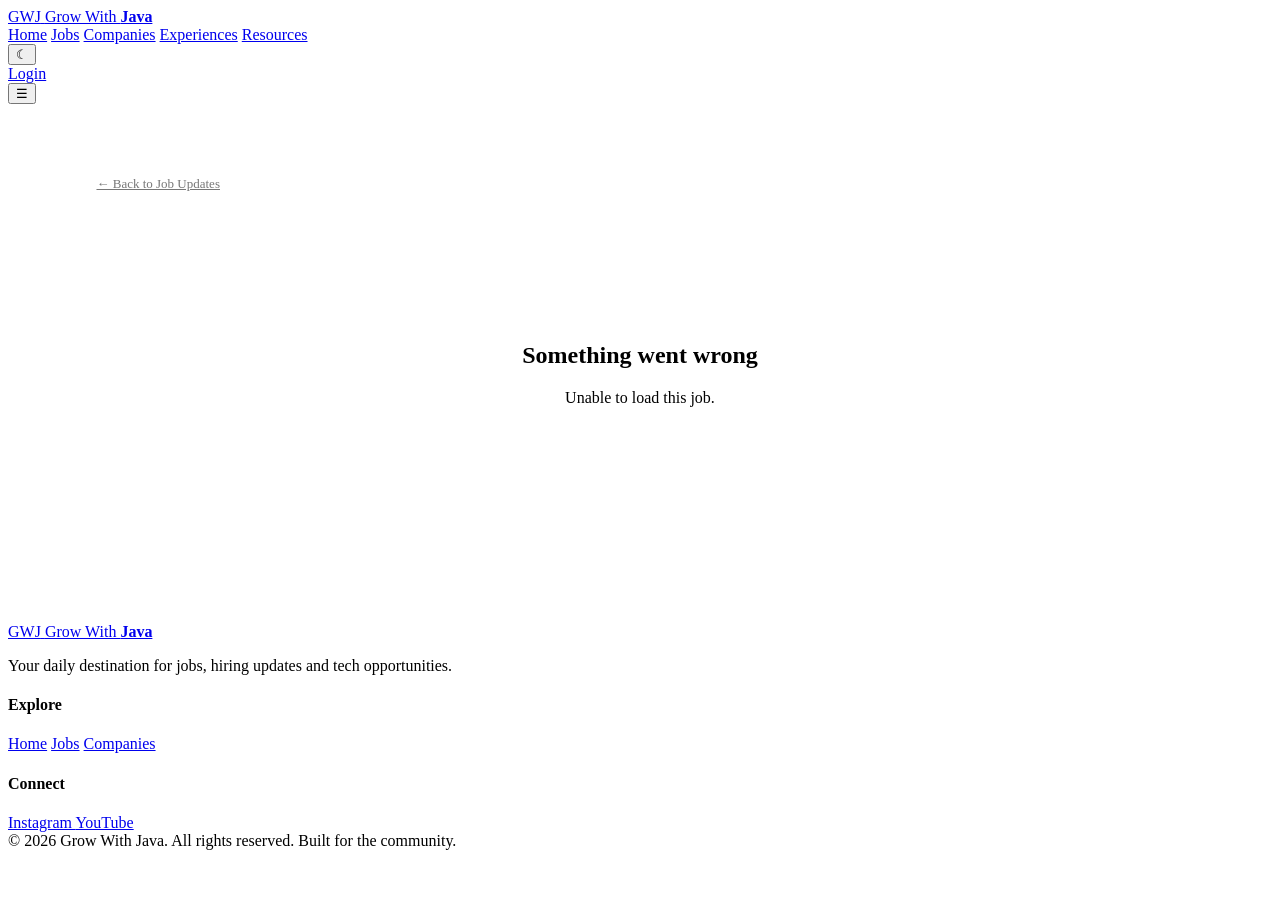
==== job-details.html @ 58d7ec33 "Add files via upload" ====
<!DOCTYPE html>
<html lang="en">
<head>
    <meta charset="UTF-8">
    <meta name="viewport" content="width=device-width, initial-scale=1.0">

    <title>Job Details | Grow With Java</title>

    <link rel="preconnect" href="https://fonts.googleapis.com">
    <link rel="preconnect" href="https://fonts.gstatic.com" crossorigin>

    <link
        href="https://fonts.googleapis.com/css2?family=Inter:wght@400;500;600;700;800&display=swap"
        rel="stylesheet"
    >

    <link rel="stylesheet" href="css/style.css">

    <style>

        .details-page {
            padding: 70px 7% 100px;
            max-width: 1100px;
            margin: auto;
        }

        .back-jobs {
            display: inline-block;
            font-size: 13px;
            color: #777;
            margin-bottom: 30px;
        }

        .back-jobs:hover {
            color: #e63969;
        }

        .job-header {
            background: white;
            border: 1px solid #e8e8ee;
            border-radius: 24px;
            padding: 35px;
            display: flex;
            align-items: center;
            gap: 22px;
            margin-bottom: 20px;
        }

        .job-header-logo {
            width: 75px;
            height: 75px;
            border-radius: 20px;
            background: #15151a;
            color: white;
            display: grid;
            place-items: center;
            font-size: 28px;
            font-weight: 800;
            flex-shrink: 0;
        }

        .job-header h1 {
            font-size: 36px;
            letter-spacing: -0.04em;
            line-height: 1.1;
        }

        .job-company {
            color: #70717b;
            margin-top: 6px;
            font-size: 14px;
        }

        .job-tags {
            display: flex;
            gap: 8px;
            flex-wrap: wrap;
            margin-top: 15px;
        }

        .job-tags span {
            background: #f5f5f7;
            padding: 7px 10px;
            border-radius: 8px;
            font-size: 11px;
        }

        .details-layout {
            display: grid;
            grid-template-columns: 1fr 320px;
            gap: 20px;
        }

        .details-content,
        .apply-box {
            background: white;
            border: 1px solid #e8e8ee;
            border-radius: 22px;
            padding: 30px;
        }

        .details-content h2 {
            font-size: 20px;
            margin-bottom: 12px;
            margin-top: 28px;
        }

        .details-content h2:first-child {
            margin-top: 0;
        }

        .details-content p {
            font-size: 14px;
            color: #60616b;
            line-height: 1.8;
        }

        .eligibility-list {
            padding-left: 20px;
            color: #60616b;
            font-size: 14px;
            line-height: 2;
        }

        .skills {
            display: flex;
            flex-wrap: wrap;
            gap: 8px;
        }

        .skills span {
            padding: 8px 12px;
            border-radius: 9px;
            background: #fff0f4;
            color: #e63969;
            font-size: 11px;
            font-weight: 600;
        }

        .apply-box {
            height: fit-content;
            position: sticky;
            top: 100px;
        }

        .apply-box h3 {
            font-size: 18px;
            margin-bottom: 20px;
        }

        .info-row {
            display: flex;
            justify-content: space-between;
            padding: 13px 0;
            border-bottom: 1px solid #eeeeF1;
            font-size: 12px;
        }

        .info-row span:first-child {
            color: #777;
        }

        .info-row span:last-child {
            font-weight: 600;
            text-align: right;
        }

        .apply-button {
            display: block;
            width: 100%;
            margin-top: 22px;
            background: #15151a;
            color: white;
            text-align: center;
            padding: 14px;
            border-radius: 12px;
            font-size: 13px;
            font-weight: 700;
        }

        .apply-button:hover {
            background: #e63969;
        }

        .not-found {
            text-align: center;
            padding: 100px 20px;
        }

        @media(max-width: 800px) {

            .details-layout {
                grid-template-columns: 1fr;
            }

            .apply-box {
                position: static;
            }

        }

        @media(max-width: 600px) {

            .details-page {
                padding: 50px 5% 80px;
            }

            .job-header {
                padding: 25px;
                align-items: flex-start;
            }

            .job-header h1 {
                font-size: 27px;
            }

            .job-header-logo {
                width: 58px;
                height: 58px;
                font-size: 21px;
            }

        }

    </style>
</head>

<body>

<header class="navbar">

    <a class="brand" href="index.html">
        <span class="brand-mark">GWJ</span>
        <span>Grow With <b>Java</b></span>
    </a>

    <nav>
        <a href="index.html">Home</a>
        <a href="jobs.html">Jobs</a>
        <a href="index.html#companies">Companies</a>
        <a href="index.html#experiences">Experiences</a>
        <a href="index.html#resources">Resources</a>
    </nav>

    <div class="nav-actions">

        <button id="themeBtn" class="icon-btn">
            ☾
        </button>

        <div id="userArea">
            <a class="outline-btn" href="login.html">
                Login
            </a>
        </div>

        <button id="menuBtn" class="menu-btn">
            ☰
        </button>

    </div>

</header>


<main>

<div class="details-page">

    <a href="jobs.html" class="back-jobs">
        ← Back to Job Updates
    </a>


    <div id="jobContainer">

        <div class="not-found">
            Loading job...
        </div>

    </div>

</div>

</main>


<footer>

    <div class="footer-main">

        <div>

            <a class="brand" href="index.html">
                <span class="brand-mark">GWJ</span>
                <span>Grow With <b>Java</b></span>
            </a>

            <p>
                Your daily destination for jobs,
                hiring updates and tech opportunities.
            </p>

        </div>

        <div>

            <h4>Explore</h4>

            <a href="index.html">Home</a>
            <a href="jobs.html">Jobs</a>
            <a href="index.html#companies">Companies</a>

        </div>

        <div>

            <h4>Connect</h4>

            <a
                href="https://www.instagram.com/grow_with_java/"
                target="_blank">
                Instagram
            </a>

            <a href="#">
                YouTube
            </a>

        </div>

    </div>


    <div class="footer-bottom">

        <span>
            © 2026 Grow With Java. All rights reserved.
        </span>

        <span>
            Built for the community.
        </span>

    </div>

</footer>


<script src="js/script.js"></script>


<script>

const params =
    new URLSearchParams(window.location.search);

const jobId =
    params.get("id");

const jobContainer =
    document.getElementById("jobContainer");


fetch("data/jobs.json")

    .then(response => response.json())

    .then(jobs => {

        const job =
            jobs.find(item => item.id === jobId);


        if (!job) {

            jobContainer.innerHTML = `

                <div class="not-found">

                    <h2>
                        Job Not Found
                    </h2>

                    <p>
                        This job may have been removed
                        or the link is incorrect.
                    </p>

                    <br>

                    <a
                        href="jobs.html"
                        class="primary-btn small">
                        Browse Jobs →
                    </a>

                </div>

            `;

            return;
        }


        document.title =
            `${job.title} at ${job.company} | Grow With Java`;


        jobContainer.innerHTML = `

            <div class="job-header">

                <div class="job-header-logo">
                    ${job.company.charAt(0)}
                </div>

                <div>

                    <h1>
                        ${job.title}
                    </h1>

                    <div class="job-company">
                        ${job.company}
                    </div>

                    <div class="job-tags">

                        <span>
                            ${job.experience}
                        </span>

                        <span>
                            ${job.location}
                        </span>

                        <span>
                            ${job.type}
                        </span>

                    </div>

                </div>

            </div>


            <div class="details-layout">


                <div class="details-content">


                    <h2>
                        Job Description
                    </h2>

                    <p>
                        ${job.description}
                    </p>


                    <h2>
                        Eligibility
                    </h2>

                    <ul class="eligibility-list">

                        <li>
                            ${job.eligibility}
                        </li>

                        <li>
                            Candidates should have
                            good communication and
                            problem-solving skills.
                        </li>

                    </ul>


                    <h2>
                        Required Skills
                    </h2>

                    <div class="skills">

                        ${job.skills.map(skill => `
                            <span>
                                ${skill}
                            </span>
                        `).join("")}

                    </div>


                </div>


                <aside class="apply-box">

                    <h3>
                        Job Information
                    </h3>


                    <div class="info-row">
                        <span>
                            Company
                        </span>

                        <span>
                            ${job.company}
                        </span>
                    </div>


                    <div class="info-row">
                        <span>
                            Experience
                        </span>

                        <span>
                            ${job.experience}
                        </span>
                    </div>


                    <div class="info-row">
                        <span>
                            Location
                        </span>

                        <span>
                            ${job.location}
                        </span>
                    </div>


                    <div class="info-row">
                        <span>
                            Batch
                        </span>

                        <span>
                            ${job.batch}
                        </span>
                    </div>


                    <div class="info-row">
                        <span>
                            Salary
                        </span>

                        <span>
                            ${job.salary}
                        </span>
                    </div>


                    <div class="info-row">
                        <span>
                            Last Date
                        </span>

                        <span>
                            ${job.lastDate}
                        </span>
                    </div>


                    <a
                        href="${job.applyLink}"
                        target="_blank"
                        class="apply-button">
                        Apply Now →
                    </a>

                </aside>


            </div>

        `;

    })

    .catch(error => {

        console.error(error);

        jobContainer.innerHTML = `

            <div class="not-found">

                <h2>
                    Something went wrong
                </h2>

                <p>
                    Unable to load this job.
                </p>

            </div>

        `;

    });

</script>

</body>
</html>
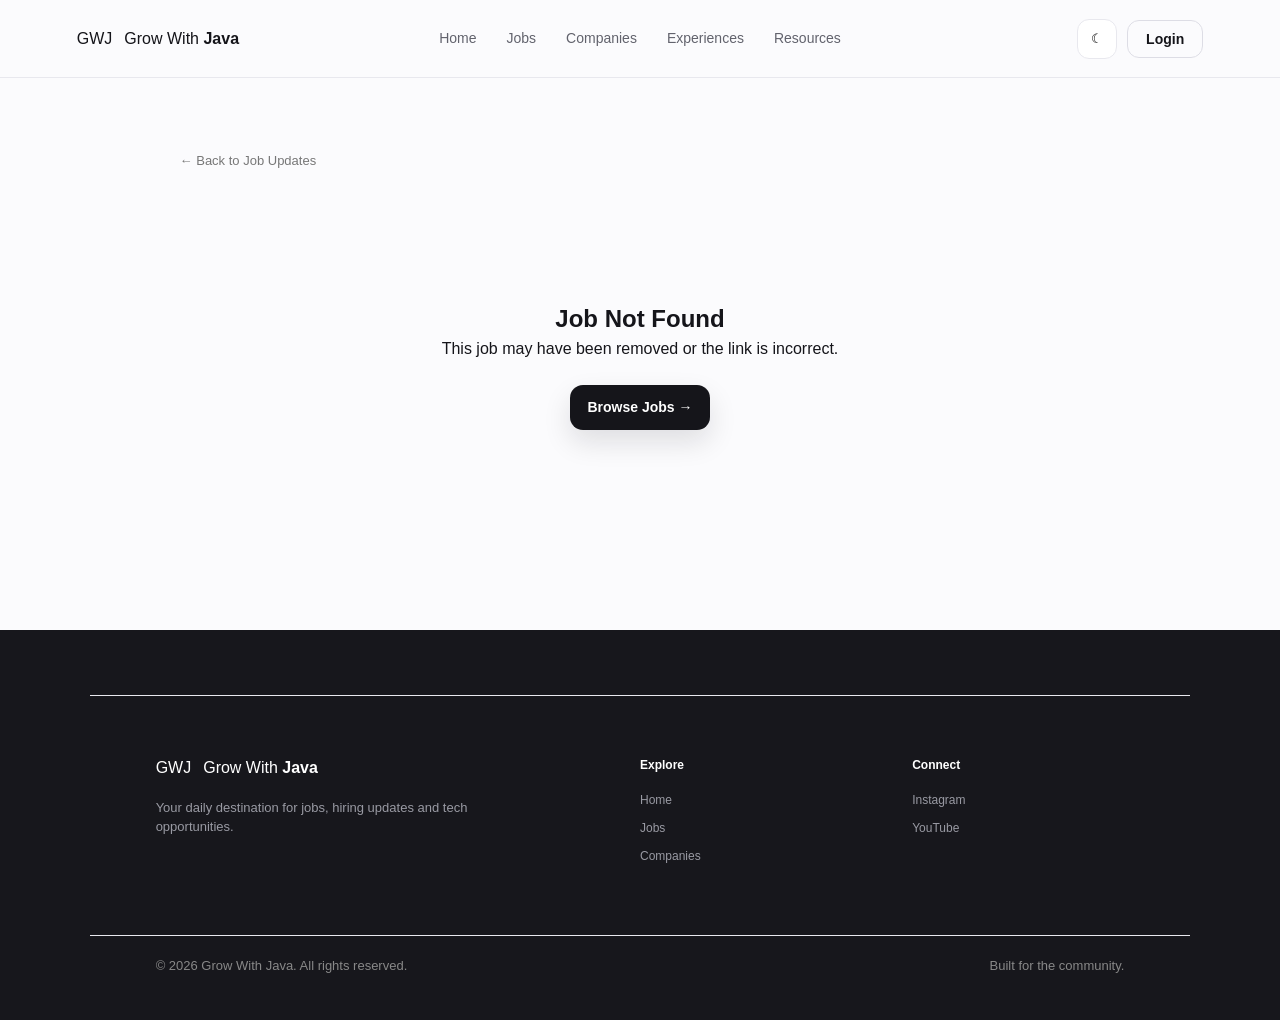
==== commit 0e0e71f4: "Update job details page" ====
--- a/job-details.html
+++ b/job-details.html
@@ -1,615 +1,580 @@
-<!DOCTYPE html>
-<html lang="en">
-<head>
-    <meta charset="UTF-8">
-    <meta name="viewport" content="width=device-width, initial-scale=1.0">
-
-    <title>Job Details | Grow With Java</title>
-
-    <link rel="preconnect" href="https://fonts.googleapis.com">
-    <link rel="preconnect" href="https://fonts.gstatic.com" crossorigin>
-
-    <link
-        href="https://fonts.googleapis.com/css2?family=Inter:wght@400;500;600;700;800&display=swap"
-        rel="stylesheet"
-    >
-
-    <link rel="stylesheet" href="css/style.css">
-
-    <style>
-
-        .details-page {
-            padding: 70px 7% 100px;
-            max-width: 1100px;
-            margin: auto;
-        }
-
-        .back-jobs {
-            display: inline-block;
-            font-size: 13px;
-            color: #777;
-            margin-bottom: 30px;
-        }
-
-        .back-jobs:hover {
-            color: #e63969;
-        }
-
-        .job-header {
-            background: white;
-            border: 1px solid #e8e8ee;
-            border-radius: 24px;
-            padding: 35px;
-            display: flex;
-            align-items: center;
-            gap: 22px;
-            margin-bottom: 20px;
-        }
-
-        .job-header-logo {
-            width: 75px;
-            height: 75px;
-            border-radius: 20px;
-            background: #15151a;
-            color: white;
-            display: grid;
-            place-items: center;
-            font-size: 28px;
-            font-weight: 800;
-            flex-shrink: 0;
-        }
-
-        .job-header h1 {
-            font-size: 36px;
-            letter-spacing: -0.04em;
-            line-height: 1.1;
-        }
-
-        .job-company {
-            color: #70717b;
-            margin-top: 6px;
-            font-size: 14px;
-        }
-
-        .job-tags {
-            display: flex;
-            gap: 8px;
-            flex-wrap: wrap;
-            margin-top: 15px;
-        }
-
-        .job-tags span {
-            background: #f5f5f7;
-            padding: 7px 10px;
-            border-radius: 8px;
-            font-size: 11px;
-        }
-
-        .details-layout {
-            display: grid;
-            grid-template-columns: 1fr 320px;
-            gap: 20px;
-        }
-
-        .details-content,
-        .apply-box {
-            background: white;
-            border: 1px solid #e8e8ee;
-            border-radius: 22px;
-            padding: 30px;
-        }
-
-        .details-content h2 {
-            font-size: 20px;
-            margin-bottom: 12px;
-            margin-top: 28px;
-        }
-
-        .details-content h2:first-child {
-            margin-top: 0;
-        }
-
-        .details-content p {
-            font-size: 14px;
-            color: #60616b;
-            line-height: 1.8;
-        }
-
-        .eligibility-list {
-            padding-left: 20px;
-            color: #60616b;
-            font-size: 14px;
-            line-height: 2;
-        }
-
-        .skills {
-            display: flex;
-            flex-wrap: wrap;
-            gap: 8px;
-        }
-
-        .skills span {
-            padding: 8px 12px;
-            border-radius: 9px;
-            background: #fff0f4;
-            color: #e63969;
-            font-size: 11px;
-            font-weight: 600;
-        }
-
-        .apply-box {
-            height: fit-content;
-            position: sticky;
-            top: 100px;
-        }
-
-        .apply-box h3 {
-            font-size: 18px;
-            margin-bottom: 20px;
-        }
-
-        .info-row {
-            display: flex;
-            justify-content: space-between;
-            padding: 13px 0;
-            border-bottom: 1px solid #eeeeF1;
-            font-size: 12px;
-        }
-
-        .info-row span:first-child {
-            color: #777;
-        }
-
-        .info-row span:last-child {
-            font-weight: 600;
-            text-align: right;
-        }
-
-        .apply-button {
-            display: block;
-            width: 100%;
-            margin-top: 22px;
-            background: #15151a;
-            color: white;
-            text-align: center;
-            padding: 14px;
-            border-radius: 12px;
-            font-size: 13px;
-            font-weight: 700;
-        }
-
-        .apply-button:hover {
-            background: #e63969;
-        }
-
-        .not-found {
-            text-align: center;
-            padding: 100px 20px;
-        }
-
-        @media(max-width: 800px) {
-
-            .details-layout {
-                grid-template-columns: 1fr;
-            }
-
-            .apply-box {
-                position: static;
-            }
-
-        }
-
-        @media(max-width: 600px) {
-
-            .details-page {
-                padding: 50px 5% 80px;
-            }
-
-            .job-header {
-                padding: 25px;
-                align-items: flex-start;
-            }
-
-            .job-header h1 {
-                font-size: 27px;
-            }
-
-            .job-header-logo {
-                width: 58px;
-                height: 58px;
-                font-size: 21px;
-            }
-
-        }
-
-    </style>
-</head>
-
-<body>
-
-<header class="navbar">
-
-    <a class="brand" href="index.html">
-        <span class="brand-mark">GWJ</span>
-        <span>Grow With <b>Java</b></span>
-    </a>
-
-    <nav>
-        <a href="index.html">Home</a>
-        <a href="jobs.html">Jobs</a>
-        <a href="index.html#companies">Companies</a>
-        <a href="index.html#experiences">Experiences</a>
-        <a href="index.html#resources">Resources</a>
-    </nav>
-
-    <div class="nav-actions">
-
-        <button id="themeBtn" class="icon-btn">
-            ☾
-        </button>
-
-        <div id="userArea">
-            <a class="outline-btn" href="login.html">
-                Login
-            </a>
-        </div>
-
-        <button id="menuBtn" class="menu-btn">
-            ☰
-        </button>
-
-    </div>
-
-</header>
-
-
-<main>
-
-<div class="details-page">
-
-    <a href="jobs.html" class="back-jobs">
-        ← Back to Job Updates
-    </a>
-
-
-    <div id="jobContainer">
-
-        <div class="not-found">
-            Loading job...
-        </div>
-
-    </div>
-
-</div>
-
-</main>
-
-
-<footer>
-
-    <div class="footer-main">
-
-        <div>
-
-            <a class="brand" href="index.html">
-                <span class="brand-mark">GWJ</span>
-                <span>Grow With <b>Java</b></span>
-            </a>
-
-            <p>
-                Your daily destination for jobs,
-                hiring updates and tech opportunities.
-            </p>
-
-        </div>
-
-        <div>
-
-            <h4>Explore</h4>
-
-            <a href="index.html">Home</a>
-            <a href="jobs.html">Jobs</a>
-            <a href="index.html#companies">Companies</a>
-
-        </div>
-
-        <div>
-
-            <h4>Connect</h4>
-
-            <a
-                href="https://www.instagram.com/grow_with_java/"
-                target="_blank">
-                Instagram
-            </a>
-
-            <a href="#">
-                YouTube
-            </a>
-
-        </div>
-
-    </div>
-
-
-    <div class="footer-bottom">
-
-        <span>
-            © 2026 Grow With Java. All rights reserved.
-        </span>
-
-        <span>
-            Built for the community.
-        </span>
-
-    </div>
-
-</footer>
-
-
-<script src="js/script.js"></script>
-
-
-<script>
-
-const params =
-    new URLSearchParams(window.location.search);
-
-const jobId =
-    params.get("id");
-
-const jobContainer =
-    document.getElementById("jobContainer");
-
-
-fetch("data/jobs.json")
-
-    .then(response => response.json())
-
-    .then(jobs => {
-
-        const job =
-            jobs.find(item => item.id === jobId);
-
-
-        if (!job) {
-
-            jobContainer.innerHTML = `
-
-                <div class="not-found">
-
-                    <h2>
-                        Job Not Found
-                    </h2>
-
-                    <p>
-                        This job may have been removed
-                        or the link is incorrect.
-                    </p>
-
-                    <br>
-
-                    <a
-                        href="jobs.html"
-                        class="primary-btn small">
-                        Browse Jobs →
-                    </a>
-
-                </div>
-
-            `;
-
-            return;
-        }
-
-
-        document.title =
-            `${job.title} at ${job.company} | Grow With Java`;
-
-
-        jobContainer.innerHTML = `
-
-            <div class="job-header">
-
-                <div class="job-header-logo">
-                    ${job.company.charAt(0)}
-                </div>
-
-                <div>
-
-                    <h1>
-                        ${job.title}
-                    </h1>
-
-                    <div class="job-company">
-                        ${job.company}
-                    </div>
-
-                    <div class="job-tags">
-
-                        <span>
-                            ${job.experience}
-                        </span>
-
-                        <span>
-                            ${job.location}
-                        </span>
-
-                        <span>
-                            ${job.type}
-                        </span>
-
-                    </div>
-
-                </div>
-
-            </div>
-
-
-            <div class="details-layout">
-
-
-                <div class="details-content">
-
-
-                    <h2>
-                        Job Description
-                    </h2>
-
-                    <p>
-                        ${job.description}
-                    </p>
-
-
-                    <h2>
-                        Eligibility
-                    </h2>
-
-                    <ul class="eligibility-list">
-
-                        <li>
-                            ${job.eligibility}
-                        </li>
-
-                        <li>
-                            Candidates should have
-                            good communication and
-                            problem-solving skills.
-                        </li>
-
-                    </ul>
-
-
-                    <h2>
-                        Required Skills
-                    </h2>
-
-                    <div class="skills">
-
-                        ${job.skills.map(skill => `
-                            <span>
-                                ${skill}
-                            </span>
-                        `).join("")}
-
-                    </div>
-
-
-                </div>
-
-
-                <aside class="apply-box">
-
-                    <h3>
-                        Job Information
-                    </h3>
-
-
-                    <div class="info-row">
-                        <span>
-                            Company
-                        </span>
-
-                        <span>
-                            ${job.company}
-                        </span>
-                    </div>
-
-
-                    <div class="info-row">
-                        <span>
-                            Experience
-                        </span>
-
-                        <span>
-                            ${job.experience}
-                        </span>
-                    </div>
-
-
-                    <div class="info-row">
-                        <span>
-                            Location
-                        </span>
-
-                        <span>
-                            ${job.location}
-                        </span>
-                    </div>
-
-
-                    <div class="info-row">
-                        <span>
-                            Batch
-                        </span>
-
-                        <span>
-                            ${job.batch}
-                        </span>
-                    </div>
-
-
-                    <div class="info-row">
-                        <span>
-                            Salary
-                        </span>
-
-                        <span>
-                            ${job.salary}
-                        </span>
-                    </div>
-
-
-                    <div class="info-row">
-                        <span>
-                            Last Date
-                        </span>
-
-                        <span>
-                            ${job.lastDate}
-                        </span>
-                    </div>
-
-
-                    <a
-                        href="${job.applyLink}"
-                        target="_blank"
-                        class="apply-button">
-                        Apply Now →
-                    </a>
-
-                </aside>
-
-
-            </div>
-
-        `;
-
-    })
-
-    .catch(error => {
-
-        console.error(error);
-
-        jobContainer.innerHTML = `
-
-            <div class="not-found">
-
-                <h2>
-                    Something went wrong
-                </h2>
-
-                <p>
-                    Unable to load this job.
-                </p>
-
-            </div>
-
-        `;
-
-    });
-
-</script>
-
-</body>
+<!DOCTYPE html>
+<html lang="en">
+<head>
+    <meta charset="UTF-8">
+    <meta name="viewport" content="width=device-width, initial-scale=1.0">
+
+    <title>Job Details | Grow With Java</title>
+
+    <link rel="preconnect" href="https://fonts.googleapis.com">
+    <link rel="preconnect" href="https://fonts.gstatic.com" crossorigin>
+
+    <link
+        href="https://fonts.googleapis.com/css2?family=Inter:wght@400;500;600;700;800&display=swap"
+        rel="stylesheet"
+    >
+
+    <link rel="stylesheet" href="css/style.css">
+
+    <style>
+
+        .details-page {
+            padding: 70px 7% 100px;
+            max-width: 1100px;
+            margin: auto;
+        }
+
+        .back-jobs {
+            display: inline-block;
+            font-size: 13px;
+            color: #777;
+            margin-bottom: 30px;
+        }
+
+        .back-jobs:hover {
+            color: #e63969;
+        }
+
+        .job-header {
+            background: white;
+            border: 1px solid #e8e8ee;
+            border-radius: 24px;
+            padding: 35px;
+            display: flex;
+            align-items: center;
+            gap: 22px;
+            margin-bottom: 20px;
+        }
+
+        .job-header-logo {
+            width: 75px;
+            height: 75px;
+            border-radius: 20px;
+            background: #15151a;
+            color: white;
+            display: grid;
+            place-items: center;
+            font-size: 28px;
+            font-weight: 800;
+            flex-shrink: 0;
+        }
+
+        .job-header h1 {
+            font-size: 36px;
+            letter-spacing: -0.04em;
+            line-height: 1.1;
+        }
+
+        .job-company {
+            color: #70717b;
+            margin-top: 6px;
+            font-size: 14px;
+        }
+
+        .job-tags {
+            display: flex;
+            gap: 8px;
+            flex-wrap: wrap;
+            margin-top: 15px;
+        }
+
+        .job-tags span {
+            background: #f5f5f7;
+            padding: 7px 10px;
+            border-radius: 8px;
+            font-size: 11px;
+        }
+
+        .details-layout {
+            display: grid;
+            grid-template-columns: 1fr 320px;
+            gap: 20px;
+        }
+
+        .details-content,
+        .apply-box {
+            background: white;
+            border: 1px solid #e8e8ee;
+            border-radius: 22px;
+            padding: 30px;
+        }
+
+        .details-content h2 {
+            font-size: 20px;
+            margin-bottom: 12px;
+            margin-top: 28px;
+        }
+
+        .details-content h2:first-child {
+            margin-top: 0;
+        }
+
+        .details-content p {
+            font-size: 14px;
+            color: #60616b;
+            line-height: 1.8;
+        }
+
+        .eligibility-list {
+            padding-left: 20px;
+            color: #60616b;
+            font-size: 14px;
+            line-height: 2;
+        }
+
+        .skills {
+            display: flex;
+            flex-wrap: wrap;
+            gap: 8px;
+        }
+
+        .skills span {
+            padding: 8px 12px;
+            border-radius: 9px;
+            background: #fff0f4;
+            color: #e63969;
+            font-size: 11px;
+            font-weight: 600;
+        }
+
+        .apply-box {
+            height: fit-content;
+            position: sticky;
+            top: 100px;
+        }
+
+        .apply-box h3 {
+            font-size: 18px;
+            margin-bottom: 20px;
+        }
+
+        .info-row {
+            display: flex;
+            justify-content: space-between;
+            padding: 13px 0;
+            border-bottom: 1px solid #eeeeF1;
+            font-size: 12px;
+        }
+
+        .info-row span:first-child {
+            color: #777;
+        }
+
+        .info-row span:last-child {
+            font-weight: 600;
+            text-align: right;
+        }
+
+        .apply-button {
+            display: block;
+            width: 100%;
+            margin-top: 22px;
+            background: #15151a;
+            color: white;
+            text-align: center;
+            padding: 14px;
+            border-radius: 12px;
+            font-size: 13px;
+            font-weight: 700;
+        }
+
+        .apply-button:hover {
+            background: #e63969;
+        }
+
+        .not-found {
+            text-align: center;
+            padding: 100px 20px;
+        }
+
+        @media(max-width: 800px) {
+
+            .details-layout {
+                grid-template-columns: 1fr;
+            }
+
+            .apply-box {
+                position: static;
+            }
+
+        }
+
+        @media(max-width: 600px) {
+
+            .details-page {
+                padding: 50px 5% 80px;
+            }
+
+            .job-header {
+                padding: 25px;
+                align-items: flex-start;
+            }
+
+            .job-header h1 {
+                font-size: 27px;
+            }
+
+            .job-header-logo {
+                width: 58px;
+                height: 58px;
+                font-size: 21px;
+            }
+
+        }
+
+    </style>
+</head>
+
+<body>
+
+<header class="navbar">
+
+    <a class="brand" href="index.html">
+        <span class="brand-mark">GWJ</span>
+        <span>Grow With <b>Java</b></span>
+    </a>
+
+    <nav>
+        <a href="index.html">Home</a>
+        <a href="jobs.html">Jobs</a>
+        <a href="index.html#companies">Companies</a>
+        <a href="index.html#experiences">Experiences</a>
+        <a href="index.html#resources">Resources</a>
+    </nav>
+
+    <div class="nav-actions">
+
+        <button id="themeBtn" class="icon-btn">
+            ☾
+        </button>
+
+        <div id="userArea">
+            <a class="outline-btn" href="login.html">
+                Login
+            </a>
+        </div>
+
+        <button id="menuBtn" class="menu-btn">
+            ☰
+        </button>
+
+    </div>
+
+</header>
+
+
+<main>
+
+<div class="details-page">
+
+    <a href="jobs.html" class="back-jobs">
+        ← Back to Job Updates
+    </a>
+
+
+    <div id="jobContainer">
+
+        <div class="not-found">
+            Loading job...
+        </div>
+
+    </div>
+
+</div>
+
+</main>
+
+
+<footer>
+
+    <div class="footer-main">
+
+        <div>
+
+            <a class="brand" href="index.html">
+                <span class="brand-mark">GWJ</span>
+                <span>Grow With <b>Java</b></span>
+            </a>
+
+            <p>
+                Your daily destination for jobs,
+                hiring updates and tech opportunities.
+            </p>
+
+        </div>
+
+        <div>
+
+            <h4>Explore</h4>
+
+            <a href="index.html">Home</a>
+            <a href="jobs.html">Jobs</a>
+            <a href="index.html#companies">Companies</a>
+
+        </div>
+
+        <div>
+
+            <h4>Connect</h4>
+
+            <a
+                href="https://www.instagram.com/grow_with_java/"
+                target="_blank">
+                Instagram
+            </a>
+
+            <a href="#">
+                YouTube
+            </a>
+
+        </div>
+
+    </div>
+
+
+    <div class="footer-bottom">
+
+        <span>
+            © 2026 Grow With Java. All rights reserved.
+        </span>
+
+        <span>
+            Built for the community.
+        </span>
+
+    </div>
+
+</footer>
+
+
+<script src="js/script.js"></script>
+
+
+<script>
+
+const params =
+    new URLSearchParams(window.location.search);
+
+const jobId =
+    params.get("id");
+
+const jobContainer =
+    document.getElementById("jobContainer");
+
+
+fetch("data/jobs.json")
+
+    .then(response => response.json())
+
+    .then(jobs => {
+
+       const job = jobs.find(item => String(item.id) === jobId);
+
+
+        if (!job) {
+
+            jobContainer.innerHTML = `
+
+                <div class="not-found">
+
+                    <h2>
+                        Job Not Found
+                    </h2>
+
+                    <p>
+                        This job may have been removed
+                        or the link is incorrect.
+                    </p>
+
+                    <br>
+
+                    <a
+                        href="jobs.html"
+                        class="primary-btn small">
+                        Browse Jobs →
+                    </a>
+
+                </div>
+
+            `;
+
+            return;
+        }
+
+
+        document.title =
+            `${job.title} at ${job.company} | Grow With Java`;
+
+
+        jobContainer.innerHTML = `
+
+            <div class="job-header">
+    <div class="job-header-info">
+        <h1>${job.title || job.company || "Job Opportunity"}</h1>
+        <p>${job.company || ""}</p>
+        <div class="job-meta">
+            ${job.category ? `<span>${job.category}</span>` : ""}
+            ${job.experience ? `<span>${job.experience}</span>` : ""}
+            ${job.type ? `<span>${job.type}</span>` : ""}
+        </div>
+    </div>
+</div>
+
+
+         
+<div class="details-layout">
+
+    <div class="details-content">
+
+        ${job.description && job.description !== "undefined" ? `
+            <h2>Job Description</h2>
+            <p>${job.description}</p>
+        ` : ""}
+
+        ${job.eligibility && job.eligibility !== "undefined" ? `
+            <h2>Eligibility</h2>
+            <ul class="eligibility-list">
+                <li>${job.eligibility}</li>
+                <li>
+                    Candidates should have good communication and
+                    problem-solving skills.
+                </li>
+            </ul>
+        ` : ""}
+
+        ${job.skills && job.skills !== "undefined" ? `
+            <h2>Required Skills</h2>
+            <div class="skills">
+                ${(Array.isArray(job.skills) ? job.skills : job.skills.split(","))
+                    .filter(skill => skill && skill.trim() && skill.trim().toLowerCase() !== "undefined")
+                    .map(skill => `<span>${skill.trim()}</span>`)
+                    .join("")}
+            </div>
+        ` : ""}
+
+    </div>
+</div>
+
+
+                </div>
+
+
+                <aside class="apply-box">
+
+                    <h3>
+                        Job Information
+                    </h3>
+
+
+                    <div class="info-row">
+                        <span>
+                            Company
+                        </span>
+
+                        <span>
+                            ${job.company}
+                        </span>
+                    </div>
+
+
+                    <div class="info-row">
+                        <span>
+                            Experience
+                        </span>
+
+                        <span>
+                            ${job.experience}
+                        </span>
+                    </div>
+
+
+                    <div class="info-row">
+                        <span>
+                            Location
+                        </span>
+
+                        <span>
+                            ${job.location}
+                        </span>
+                    </div>
+
+
+                    <div class="info-row">
+                        <span>
+                            Batch
+                        </span>
+
+                        <span>
+                            ${job.batch}
+                        </span>
+                    </div>
+
+
+                    <div class="info-row">
+                        <span>
+                            Salary
+                        </span>
+
+                        <span>
+                            ${job.salary}
+                        </span>
+                    </div>
+
+
+                    <div class="info-row">
+                        <span>
+                            Last Date
+                        </span>
+
+                        <span>
+                            ${job.lastDate}
+                        </span>
+                    </div>
+
+
+                    
+
+<a
+    href="${job.applyLink || '#'}"
+    target="_blank"
+    rel="noopener noreferrer"
+    class="apply-button">
+    Apply Now →
+</a>
+
+
+                </aside>
+
+
+            </div>
+
+        `;
+
+    })
+
+    .catch(error => {
+
+        console.error(error);
+
+        jobContainer.innerHTML = `
+
+            <div class="not-found">
+
+                <h2>
+                    Something went wrong
+                </h2>
+
+                <p>
+                    Unable to load this job.
+                </p>
+
+            </div>
+
+        `;
+
+    });
+
+</script>
+
+</body>
 </html>
--- a/css/style.css
+++ b/css/style.css
@@ -0,0 +1,749 @@
+:root{
+  --bg:#fbfbfd;--surface:#fff;--text:#15151a;--muted:#70717b;--line:#e8e8ee;
+  --accent:#e63969;--accent2:#ff4d7c;--soft:#fff0f4;--shadow:0 24px 70px rgba(20,20,30,.09)
+}
+*{box-sizing:border-box;margin:0;padding:0}html{scroll-behavior:smooth}
+body{font-family:Inter,Arial,sans-serif;background:var(--bg);color:var(--text);line-height:1.5}
+a{text-decoration:none;color:inherit}.navbar{height:78px;display:flex;align-items:center;justify-content:space-between;padding:0 6%;border-bottom:1px solid var(--line);background:rgba(251,251,253,.86);backdrop-filter:blur(18px);position:sticky;top:0;z-index:20}
+.brand {
+    display: flex;
+    align-items: center;
+    gap: 12px;
+}
+
+.brand img {
+    width: 64px;
+    height: 64px;
+    object-fit: cover;
+    border-radius: 50%;
+    display: block;
+}
+
+.brand-text {
+    font-size: 21px;
+    font-weight: 700;
+    color: #f97316;
+    text-decoration: none;
+}
+
+.brand-text:hover {
+    text-decoration: none;
+}
+nav{display:flex;gap:30px;position:absolute;left:50vw;transform:translateX(-50%);width:max-content}nav a{font-size:14px;color:#62636d;font-weight:500}nav a:hover{color:var(--text)}
+.nav-actions{display:flex;gap:10px;align-items:center}.icon-btn,.menu-btn{border:1px solid var(--line);background:var(--surface);width:40px;height:40px;border-radius:12px;cursor:pointer}.outline-btn{border:1px solid #dddde5;border-radius:12px;padding:10px 18px;font-size:14px;font-weight:600}.menu-btn{display:none}
+.hero{min-height:650px;padding:95px 7% 75px;display:grid;grid-template-columns:1.05fr .95fr;align-items:center;gap:70px;overflow:hidden;background:radial-gradient(circle at 80% 35%,#ffe8ef 0,transparent 34%),linear-gradient(180deg,#fff,#fbfbfd)}
+.eyebrow,.section-kicker{font-size:11px;letter-spacing:.15em;font-weight:800;color:var(--accent)}.eyebrow{display:flex;align-items:center;gap:9px;margin-bottom:18px}.pulse{width:8px;height:8px;border-radius:50%;background:var(--accent);box-shadow:0 0 0 6px #ffe0e9}
+h1{font-size:clamp(48px,6.2vw,84px);line-height:.98;letter-spacing:-.055em;max-width:760px}h1 span,.community h2 span{color:var(--accent)}
+.hero-copy>p{max-width:600px;margin:25px 0;color:var(--muted);font-size:17px}.hero-actions{display:flex;align-items:center;gap:24px}.primary-btn{display:inline-flex;align-items:center;gap:18px;background:var(--text);color:#fff;padding:14px 19px;border-radius:13px;font-size:14px;font-weight:700;box-shadow:0 12px 28px rgba(20,20,25,.12)}.primary-btn span{font-size:18px}.primary-btn.small{padding:12px 17px}.text-btn{font-size:14px;font-weight:700}.stats{display:flex;gap:38px;margin-top:48px}.stats div{display:flex;flex-direction:column}.stats strong{font-size:20px}.stats span{font-size:11px;color:var(--muted);margin-top:2px}
+.hero-visual{min-height:460px;position:relative;display:grid;place-items:center}.orbit{position:absolute;border:1px solid #f0cbd5;border-radius:50%}.orbit-one{width:480px;height:480px}.orbit-two{width:350px;height:350px;border-style:dashed}
+.opportunity-card{position:relative;width:min(430px,90%);background:rgba(255,255,255,.92);border:1px solid #e7dfe2;border-radius:25px;padding:25px;box-shadow:var(--shadow);z-index:2}.card-top,.card-bottom,.company-row{display:flex;align-items:center}.card-top{font-size:11px;color:var(--muted);gap:8px}.mini-dot{width:7px;height:7px;background:#3fc77a;border-radius:50%}.bookmark{margin-left:auto;font-size:21px;color:#999}.company-row{gap:15px;margin:28px 0 20px}.company-logo{width:52px;height:52px;border-radius:15px;background:#18181c;color:white;display:grid;place-items:center;font-size:22px;font-weight:800}.company-row h3{font-size:19px}.company-row p{font-size:12px;color:var(--muted)}.tags{display:flex;gap:7px;flex-wrap:wrap}.tags span{font-size:10px;background:#f5f5f7;padding:7px 10px;border-radius:8px;color:#60616b}.card-line{height:1px;background:var(--line);margin:24px 0 16px}.card-bottom{justify-content:space-between;font-size:10px;color:var(--muted)}.card-bottom a{color:var(--accent);font-weight:700}.float-pill{position:absolute;background:#fff;border:1px solid var(--line);box-shadow:0 12px 35px rgba(20,20,30,.1);padding:11px 15px;border-radius:30px;font-size:11px;font-weight:700;z-index:3}.pill-one{top:85px;right:4%}.pill-two{bottom:72px;left:2%}
+.section{padding:95px 7%}.section-head{display:flex;align-items:end;justify-content:space-between;margin-bottom:35px}.section-head h2,.centered h2{font-size:38px;letter-spacing:-.04em;margin-top:7px}.section-head p{color:var(--muted);font-size:14px;margin-top:5px}.filter-btn{border:0;background:none;font-weight:700;cursor:pointer}.job-grid{display:grid;grid-template-columns:repeat(3,1fr);gap:16px}.job-card{background:var(--surface);border:1px solid var(--line);border-radius:20px;padding:22px;transition:.25s}.job-card:hover{transform:translateY(-5px);box-shadow:var(--shadow)}.job-card .top{display:flex;justify-content:space-between}.job-card .logo{width:45px;height:45px;border-radius:13px;background:#f2f2f5;display:grid;place-items:center;font-weight:800}.job-card .label{font-size:10px;color:var(--accent);font-weight:800}.job-card h3{font-size:17px;margin:24px 0 4px}.job-card p{font-size:12px;color:var(--muted)}.job-meta{display:flex;gap:8px;flex-wrap:wrap;margin:18px 0}.job-meta span{font-size:10px;background:#f7f7f8;padding:7px 9px;border-radius:7px}.job-footer{border-top:1px solid var(--line);padding-top:14px;display:flex;justify-content:space-between;font-size:11px;color:var(--muted)}.job-footer a{color:var(--text);font-weight:700}
+.companies{background:#f3f3f6}.centered{text-align:center;display:block}.company-grid{display:grid;grid-template-columns:repeat(8,1fr);gap:12px}.company-chip{background:#fff;border:1px solid var(--line);border-radius:15px;padding:20px 10px;text-align:center;font-weight:800;font-size:13px}
+.split-section{display:grid;grid-template-columns:1fr 1fr;gap:60px;align-items:center}.feature-panel{background:#17171c;color:#fff;border-radius:28px;padding:55px}.feature-panel h2{font-size:42px;line-height:1.06;letter-spacing:-.04em;margin:14px 0}.feature-panel p{color:#b9bac2;margin-bottom:30px;font-size:14px}.experience-list{display:flex;flex-direction:column;gap:8px}.experience-list article{display:grid;grid-template-columns:35px 1fr 20px;gap:14px;align-items:center;padding:25px 0;border-bottom:1px solid var(--line)}.experience-list article>span{color:#aaa;font-size:11px}.experience-list b{font-size:15px}.experience-list p{font-size:12px;color:var(--muted);margin-top:4px}.experience-list i{font-style:normal}
+.resource-grid{display:grid;grid-template-columns:repeat(4,1fr);gap:15px}.resource-card{padding:28px;background:#fff;border:1px solid var(--line);border-radius:20px;min-height:190px}.resource-card>span{display:grid;place-items:center;width:38px;height:38px;border-radius:11px;background:var(--soft);color:var(--accent);font-weight:800}.resource-card h3{margin-top:25px;font-size:16px}.resource-card p{font-size:12px;color:var(--muted);margin-top:8px}
+.community{display:flex;justify-content:space-between;align-items:center;gap:40px;background:#fff0f4}.community h2{font-size:54px;line-height:1.02;letter-spacing:-.05em;margin:14px 0}.community-copy>p{max-width:550px;color:var(--muted);margin-bottom:25px}.social-card{background:#fff;border:1px solid #f1d9e0;border-radius:22px;padding:25px;display:flex;align-items:center;gap:15px;min-width:330px;box-shadow:0 18px 50px rgba(230,57,105,.08)}.social-icon{width:48px;height:48px;border-radius:15px;background:#18181c;color:#fff;display:grid;place-items:center;font-size:24px}.social-card p{font-size:11px;color:var(--muted)}.social-card strong{margin-left:auto;font-size:15px}
+footer{background:#17171c;color:#fff;padding:65px 7% 25px}.footer-main{display:grid;grid-template-columns:2fr 1fr 1fr;gap:50px;padding-bottom:50px}.footer-main .brand{margin-bottom:18px}.footer-main p{max-width:380px;color:#999aa3;font-size:13px}.footer-main h4{font-size:12px;margin-bottom:17px;color:#fff}.footer-main>div>a:not(.brand){display:block;color:#999aa3;font-size:12px;margin:10px 0}.footer-bottom{border-top:1px solid #303038;padding-top:20px;display:flex;justify-content:space-between;color:#777883;font-size:10px}
+
+@media(max-width:900px){nav{display:none}.menu-btn{display:block}.hero{grid-template-columns:1fr;padding-top:70px}.hero-visual{min-height:430px}.job-grid{grid-template-columns:1fr 1fr}.company-grid{grid-template-columns:repeat(4,1fr)}.resource-grid{grid-template-columns:1fr 1fr}.split-section{grid-template-columns:1fr}.community{display:block}.social-card{margin-top:35px}.footer-main{grid-template-columns:1fr 1fr}}
+@media(max-width:600px){.navbar{padding:0 5%}.nav-actions .outline-btn{display:none}.hero{padding:60px 5%}.hero-copy>p{font-size:15px}.hero-actions{flex-wrap:wrap}.stats{gap:20px}.stats strong{font-size:16px}.stats span{font-size:9px}.hero-visual{min-height:390px}.orbit-one{width:360px;height:360px}.orbit-two{width:280px;height:280px}.pill-one{right:0;top:45px}.pill-two{left:0;bottom:35px}.section{padding:70px 5%}.section-head h2,.centered h2{font-size:30px}.job-grid,.resource-grid{grid-template-columns:1fr}.company-grid{grid-template-columns:repeat(2,1fr)}.feature-panel{padding:35px}.feature-panel h2{font-size:34px}.community h2{font-size:42px}.footer-main{grid-template-columns:1fr}.footer-bottom{display:block}.footer-bottom span{display:block;margin-top:8px}}
+.user-menu {
+    display: flex;
+    align-items: center;
+    gap: 9px;
+}
+
+.user-avatar {
+    width: 36px;
+    height: 36px;
+    border-radius: 50%;
+    object-fit: cover;
+    border: 2px solid #eee;
+}
+
+.user-name {
+    font-size: 13px;
+    font-weight: 600;
+    max-width: 130px;
+    overflow: hidden;
+    text-overflow: ellipsis;
+    white-space: nowrap;
+}
+
+.logout-btn {
+    border: 1px solid #e5e5e8;
+    background: white;
+    padding: 8px 12px;
+    border-radius: 9px;
+    font-size: 12px;
+    cursor: pointer;
+}
+
+.logout-btn:hover {
+    border-color: #e63969;
+    color: #e63969;
+}
+/* ================================
+   RESOURCES PAGE
+================================ */
+
+.page-hero {
+    padding: 90px 20px 70px;
+    background: #f8f9fc;
+    text-align: center;
+}
+
+.page-hero-content {
+    max-width: 800px;
+    margin: 0 auto;
+}
+
+.page-hero h1 {
+    font-size: 48px;
+    line-height: 1.15;
+    margin: 12px 0 18px;
+    letter-spacing: -1.5px;
+}
+
+.page-hero p {
+    max-width: 650px;
+    margin: 0 auto;
+    color: #666;
+    font-size: 17px;
+    line-height: 1.7;
+}
+
+.resources-section {
+    max-width: 1200px;
+    margin: 0 auto;
+    padding: 80px 20px;
+}
+
+.section-heading {
+    text-align: center;
+    max-width: 700px;
+    margin: 0 auto 50px;
+}
+
+.section-heading h2 {
+    font-size: 36px;
+    margin: 10px 0 15px;
+}
+
+.section-heading p {
+    color: #666;
+    line-height: 1.7;
+}
+
+.resources-grid {
+    display: grid;
+    grid-template-columns: repeat(4, 1fr);
+    gap: 22px;
+}
+
+.resource-card {
+    background: #fff;
+    border: 1px solid #e8e8ed;
+    border-radius: 18px;
+    padding: 28px;
+    transition: 0.25s ease;
+}
+
+.resource-card:hover {
+    transform: translateY(-5px);
+    box-shadow: 0 15px 35px rgba(0, 0, 0, 0.08);
+}
+
+.resource-icon {
+    width: 52px;
+    height: 52px;
+    display: flex;
+    align-items: center;
+    justify-content: center;
+    background: #f5f6fa;
+    border-radius: 14px;
+    font-size: 25px;
+    margin-bottom: 20px;
+}
+
+.resource-card h3 {
+    font-size: 20px;
+    margin: 0 0 12px;
+}
+
+.resource-card p {
+    color: #666;
+    font-size: 14px;
+    line-height: 1.7;
+    min-height: 72px;
+    margin-bottom: 20px;
+}
+
+.resource-card a {
+    color: #e63969;
+    text-decoration: none;
+    font-size: 14px;
+    font-weight: 600;
+}
+
+.resource-card a:hover {
+    text-decoration: underline;
+}
+
+
+/* ================================
+   RESPONSIVE
+================================ */
+
+@media (max-width: 1000px) {
+
+    .resources-grid {
+        grid-template-columns: repeat(2, 1fr);
+    }
+
+}
+
+@media (max-width: 600px) {
+
+    .page-hero {
+        padding: 65px 20px 55px;
+    }
+
+    .page-hero h1 {
+        font-size: 34px;
+    }
+
+    .page-hero p {
+        font-size: 15px;
+    }
+
+    .resources-section {
+        padding: 60px 20px;
+    }
+
+    .section-heading h2 {
+        font-size: 28px;
+    }
+
+    .resources-grid {
+        grid-template-columns: 1fr;
+    }
+
+    .resource-card {
+        padding: 24px;
+    }
+
+}
+/* Resources CTA */
+
+.resources-cta {
+    margin-top: 55px;
+    padding: 40px 25px;
+    text-align: center;
+    background: #f8f9fc;
+    border: 1px solid #e8e8ed;
+    border-radius: 18px;
+}
+
+.resources-cta h3 {
+    font-size: 24px;
+    margin: 0 0 10px;
+}
+
+.resources-cta p {
+    color: #666;
+    line-height: 1.6;
+    max-width: 600px;
+    margin: 0 auto 22px;
+}
+
+.resources-cta a {
+    display: inline-block;
+    padding: 12px 22px;
+    background: #111;
+    color: #fff;
+    text-decoration: none;
+    border-radius: 10px;
+    font-size: 14px;
+    font-weight: 600;
+}
+
+.resources-cta a:hover {
+    opacity: 0.9;
+}
+.brand img {
+    width: 52px;
+    height: 52px;
+    border-radius: 50%;
+    object-fit: cover;
+    display: block;
+}
+
+.brand {
+    display: flex;
+    align-items: center;
+}
+.brand {
+    display: flex;
+    align-items: center;
+    gap: 12px;
+}
+
+.brand img {
+    width: 64px;
+    height: 64px;
+    object-fit: cover;
+    border-radius: 50%;
+    display: block;
+}
+
+.brand-text {
+    font-size: 21px;
+    font-weight: 700;
+    color: #f97316;
+    text-decoration: none;
+}
+
+.brand-text:hover {
+    text-decoration: none;
+}
+.social-platforms{
+    display:grid;
+    grid-template-columns:repeat(3,1fr);
+    gap:20px;
+    margin-top:45px;
+}
+
+.platform-card{
+    display:block;
+    padding:28px;
+    background:var(--surface);
+    border:1px solid var(--line);
+    border-radius:18px;
+    text-decoration:none;
+    transition:.25s ease;
+}
+
+.platform-card:hover{
+    transform:translateY(-5px);
+    box-shadow:0 15px 35px rgba(0,0,0,.08);
+}
+
+.platform-icon{
+    width:50px;
+    height:50px;
+    display:grid;
+    place-items:center;
+    border-radius:14px;
+    background:#f5f5f7;
+    font-size:22px;
+    margin-bottom:22px;
+}
+
+.platform-content h3{
+    margin:0 0 10px;
+    font-size:20px;
+    color:var(--text);
+}
+
+.platform-content p{
+    margin:0 0 22px;
+    color:#666;
+    font-size:14px;
+    line-height:1.7;
+}
+
+.platform-content span{
+    color:var(--accent);
+    font-size:14px;
+    font-weight:700;
+}
+
+@media(max-width:900px){
+    .social-platforms{
+        grid-template-columns:1fr;
+    }
+}
+.platform-icon i{
+    font-size:24px;
+}
+
+.instagram-icon i{
+    color:#E4405F;
+}
+
+.youtube-icon i{
+    color:#FF0000;
+}
+
+.whatsapp-icon i{
+    color:#25D366;
+}
+.footer-main{
+    display:grid;
+    grid-template-columns:2fr 1fr 1fr;
+    gap:60px;
+    padding:60px 6%;
+    border-top:1px solid var(--line);
+}
+
+.footer-brand{
+    font-size:21px;
+    font-weight:700;
+    color:var(--accent);
+    margin-bottom:15px;
+}
+
+.footer-about p{
+    max-width:400px;
+    color:#666;
+    font-size:14px;
+    line-height:1.7;
+}
+
+.footer-links{
+    display:flex;
+    flex-direction:column;
+    gap:12px;
+}
+
+.footer-links h4{
+    margin:0 0 8px;
+    font-size:15px;
+}
+
+.footer-links a{
+    color:#666;
+    text-decoration:none;
+    font-size:14px;
+}
+
+.footer-links a:hover{
+    color:var(--accent);
+}
+
+.footer-bottom{
+    display:flex;
+    justify-content:space-between;
+    padding:20px 6%;
+    border-top:1px solid var(--line);
+    color:#888;
+    font-size:13px;
+}
+
+@media(max-width:700px){
+
+    .footer-main{
+        grid-template-columns:1fr;
+        gap:35px;
+        padding:45px 6%;
+    }
+
+    .footer-bottom{
+        flex-direction:column;
+        gap:8px;
+        text-align:center;
+    }
+
+}
+/* Mobile Navigation */
+
+.menu-btn{
+    display:none;
+    border:none;
+    background:transparent;
+    font-size:24px;
+    cursor:pointer;
+    color:var(--text);
+}
+
+@media (max-width:800px){
+
+    .navbar{
+        padding:0 20px;
+        height:70px;
+    }
+
+    .brand img{
+        width:48px;
+        height:48px;
+    }
+
+    .brand-text{
+        font-size:17px;
+    }
+
+    .nav-actions{
+        display:flex;
+        align-items:center;
+        gap:8px;
+    }
+
+    .menu-btn{
+        display:block;
+    }
+
+    .navbar nav{
+        display:none;
+        position:absolute;
+        top:70px;
+        left:0;
+        width:100%;
+        margin:0;
+        padding:12px 20px 18px;
+        flex-direction:column;
+        gap:4px;
+        background:var(--surface);
+        border-bottom:1px solid var(--line);
+        box-shadow:0 10px 25px rgba(0,0,0,.08);
+        transform:none;
+    }
+
+    .navbar nav.active{
+        display:flex;
+    }
+
+    .navbar nav a{
+        width:100%;
+        padding:13px 10px;
+    }
+
+}
+
+/* Hide company initial boxes on job cards */
+.job-card .logo {
+    display: none;
+}
+
+/* Make job cards more compact */
+.job-card .top {
+    margin-bottom: 12px;
+}
+
+.job-card h3 {
+    margin-top: 0;
+    margin-bottom: 8px;
+}
+
+.job-card .job-meta {
+    gap: 8px;
+    margin-top: 14px;
+}
+
+.job-card .job-footer {
+    margin-top: 14px;
+    padding-top: 12px;
+}
+
+/* Consistent job card layout */
+#jobsGrid,
+.jobs-grid,
+.job-grid {
+    align-items: stretch;
+}
+
+.job-card {
+    box-sizing: border-box;
+    height: 100%;
+    min-height: 250px;
+    padding: 20px;
+    border: 1px solid #d8dee9;
+    border-radius: 16px;
+    display: flex;
+    flex-direction: column;
+    background: #ffffff;
+}
+
+/* Keep job details aligned */
+.job-card .top {
+    margin-bottom: 14px;
+}
+
+.job-card h3 {
+    min-height: 48px;
+    margin: 0 0 8px;
+    line-height: 1.5;
+}
+
+.job-card .job-meta {
+    margin-top: 14px;
+}
+
+.job-card .job-footer {
+    margin-top: auto;
+    padding-top: 14px;
+    border-top: 1px solid #e5e7eb;
+}
+
+/* Consistent grid columns and spacing */
+#jobsGrid,
+.jobs-grid,
+.job-grid {
+    display: grid;
+    grid-template-columns: repeat(3, minmax(0, 1fr));
+    gap: 18px;
+}
+
+@media (max-width: 900px) {
+    #jobsGrid,
+    .jobs-grid,
+    .job-grid {
+        grid-template-columns: repeat(2, minmax(0, 1fr));
+    }
+}
+
+@media (max-width: 600px) {
+    #jobsGrid,
+    .jobs-grid,
+    .job-grid {
+        grid-template-columns: 1fr;
+    }
+}
+
+/* Compact job cards */
+.job-card {
+    min-height: 0 !important;
+    height: auto !important;
+    padding: 18px !important;
+    display: flex;
+    flex-direction: column;
+    gap: 10px;
+    border: 1px solid #d5deeb;
+    border-radius: 14px;
+}
+
+/* Remove unnecessary spacing */
+.job-card h3 {
+    min-height: 0 !important;
+    margin: 0 0 8px;
+}
+
+.job-card .job-meta {
+    display: flex;
+    flex-wrap: wrap;
+    gap: 8px;
+    margin: 0;
+}
+
+.job-card .job-footer {
+    margin-top: 10px !important;
+    padding-top: 10px !important;
+}
+
+/* Consistent card sizing */
+#jobsGrid,
+.jobs-grid,
+.job-grid,
+#jobsList {
+    align-items: stretch;
+}
+
+#jobsList .job-card {
+    box-sizing: border-box;
+}
+
+/* Job card hover effect */
+.job-card {
+    transition: border-color 0.2s ease, box-shadow 0.2s ease,
+                transform 0.2s ease;
+}
+
+.job-card:hover {
+    border-color: #ff7900;
+    box-shadow: 0 6px 18px rgba(0, 0, 0, 0.06);
+    transform: translateY(-2px);
+}
+
+/* Highlight View link on hover */
+.job-card .job-footer a {
+    color: #111827;
+    font-weight: 600;
+    text-decoration: none;
+}
+
+.job-card .job-footer a:hover {
+    color: #ff7900;
+}
+
+/* Apply Now button */
+.apply-button {
+    display: inline-flex;
+    align-items: center;
+    justify-content: center;
+    gap: 8px;
+    padding: 12px 24px;
+    background: #ff7900;
+    color: #ffffff;
+    font-size: 15px;
+    font-weight: 600;
+    text-decoration: none;
+    border: 1px solid #ff7900;
+    border-radius: 10px;
+    transition: background 0.2s ease, transform 0.2s ease;
+}
+
+.apply-button:hover {
+    background: #e66d00;
+    border-color: #e66d00;
+    transform: translateY(-2px);
+}
+
+/* Compact Job Details Page */
+.job-details,
+.job-details-container,
+.job-header,
+.job-info-card,
+.job-description-card {
+    box-sizing: border-box;
+}
+
+.job-header {
+    padding: 20px 24px !important;
+    min-height: auto !important;
+    gap: 16px !important;
+}
+
+.job-header .logo,
+.job-header .company-logo {
+    display: none !important;
+}
+
+.job-header h1 {
+    font-size: 28px !important;
+    margin: 0 0 6px !important;
+}
+
+.job-header p {
+    margin: 4px 0 10px !important;
+}
+
+.job-description-card,
+.job-info-card {
+    padding: 24px !important;
+}
+
+.job-description-card h2,
+.job-info-card h2 {
+    font-size: 20px !important;
+    margin: 0 0 14px !important;
+}
+
+.job-description-card p,
+.job-description-card li {
+    line-height: 1.6;
+}
+
+.job-info-card > * {
+    margin-bottom: 12px;
+}
+
+.apply-button {
+    padding: 12px 16px !important;
+}
+
+/* Reduce spacing between job detail sections */
+.job-details-content,
+.job-details-grid {
+    gap: 16px !important;
+    margin-top: 16px !important;
+}
+
